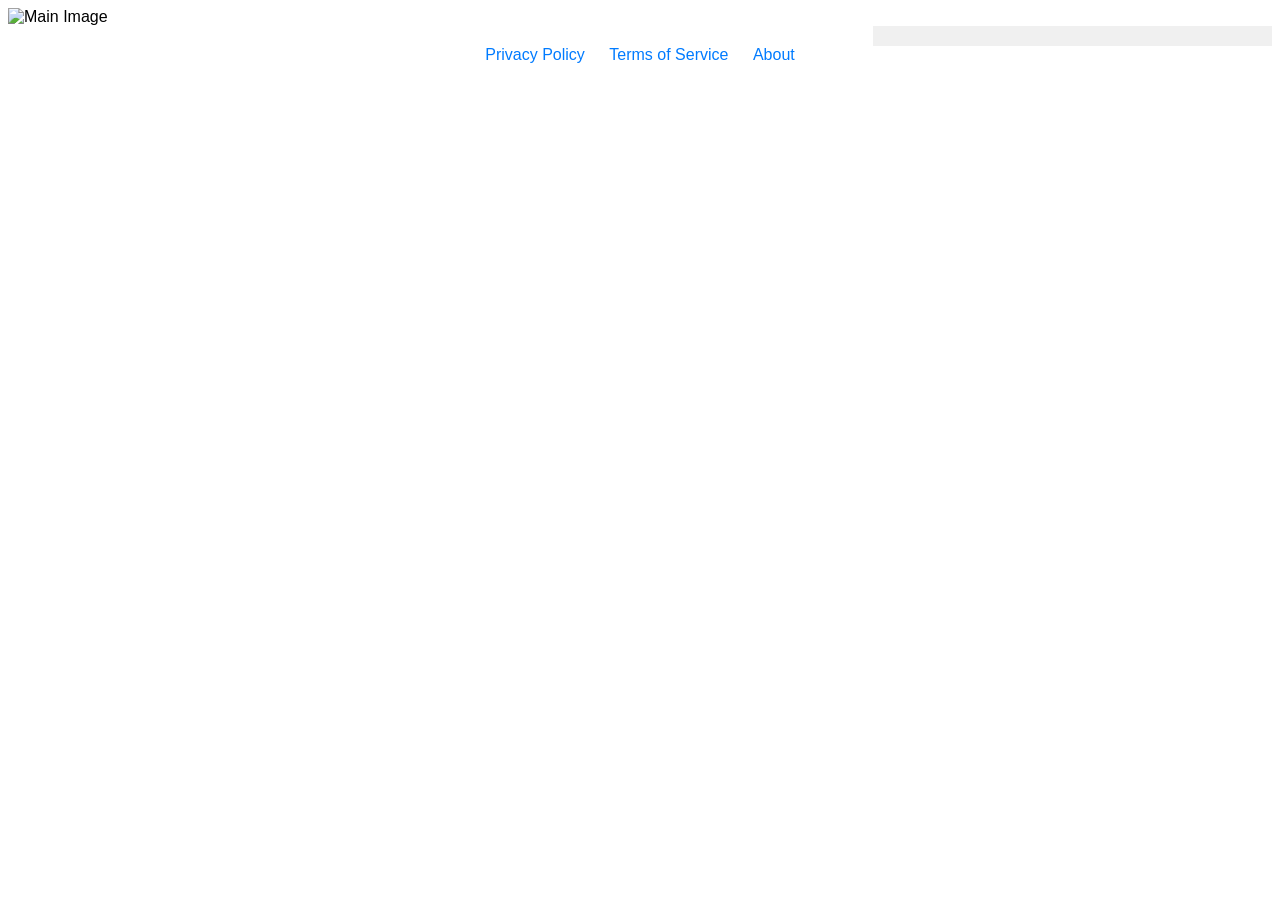
==== index.html @ 6413a58e "Update index.html" ====
<!DOCTYPE html>
<html>
<head>
    <title>Home Page</title>
    <link rel="stylesheet" type="text/css" href="styles.css">
    <script type="text/javascript" src="script.js"></script>
</head>
<body>
    <!-- Main section with image and articles -->
    <div id="main-section">
        <img src="main-image.jpg" alt="Main Image">
        <div id="articles">
            <!-- Your articles go here -->
        </div>
    </div>
    <!-- Right rail -->
    <div id="right-rail">
        <!-- Your right rail content goes here -->
    </div>
    <!-- Footer with links to other pages -->
    <footer>
        <a href="privacy-policy.html">Privacy Policy</a>
        <a href="terms-of-service.html">Terms of Service</a>
        <a href="about.html">About</a>
    </footer>
</body>
</html>
---- styles.css ----
/* styles.css */
body {
    font-family: Arial, sans-serif;
}

#main-section {
    float: left;
    width: 70%;
}

#main-section img {
    max-width: 100%;
}

#right-rail {
    float: right;
    width: 30%;
    background-color: #f0f0f0;
    padding: 10px;
}

footer {
    clear: both;
    text-align: center;
}

/* Styling for the links in the footer */
footer a {
    text-decoration: none;
    margin: 10px;
    color: #007BFF;
}
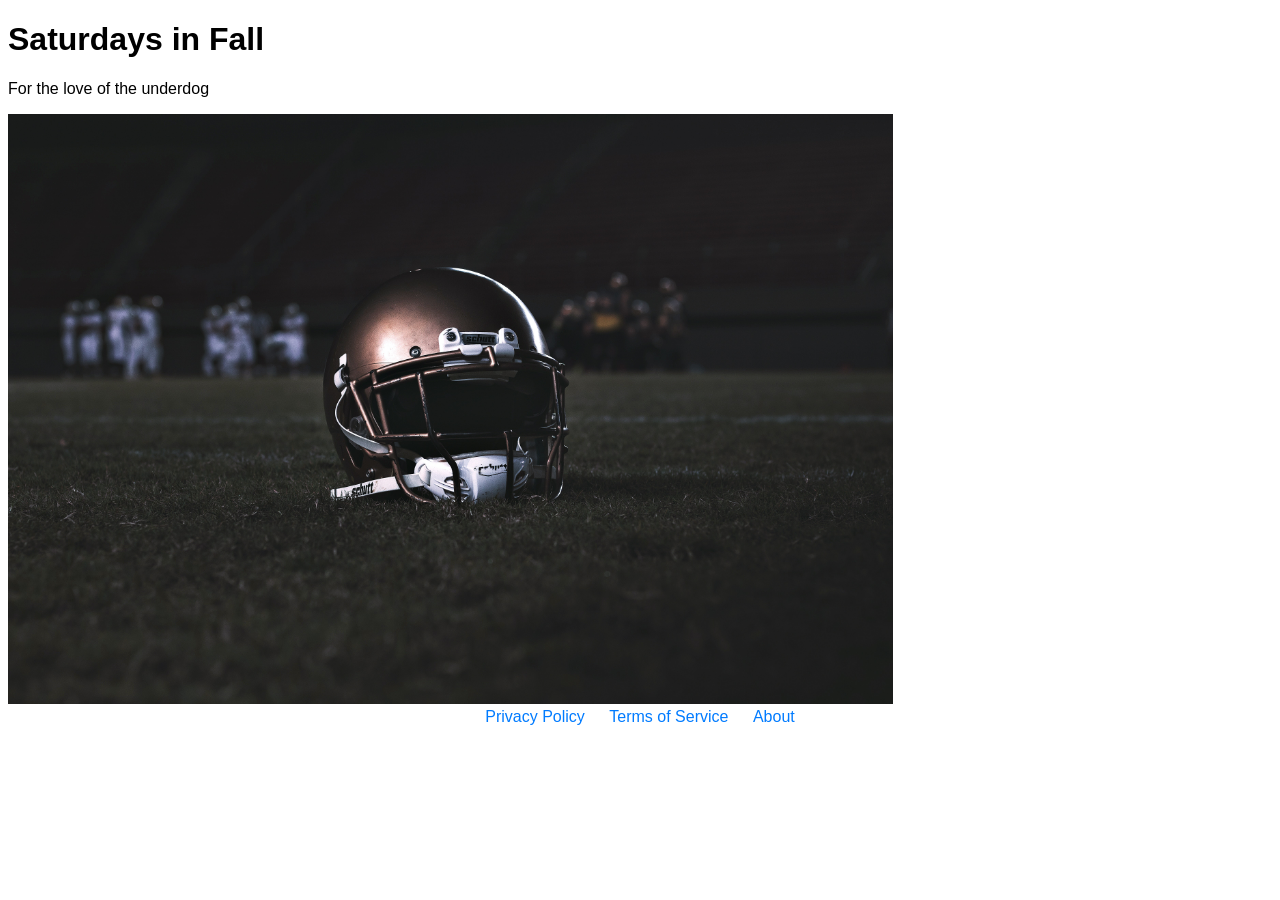
==== commit dcd5dce3: "Update index.html" ====
--- a/index.html
+++ b/index.html
@@ -1,11 +1,16 @@
 <!DOCTYPE html>
 <html>
 <head>
-    <title>Home Page</title>
+    <title>Saturdays in Fall</title>
     <link rel="stylesheet" type="text/css" href="styles.css">
-    <script type="text/javascript" src="script.js"></script>
 </head>
 <body>
+    <!-- Header section with title and headline -->
+    <header>
+        <h1>Saturdays in Fall</h1>
+        <p>For the love of the underdog</p>
+    </header>
+
     <!-- Main section with image and articles -->
     <div id="main-section">
         <img src="main-image.jpg" alt="Main Image">
@@ -13,10 +18,7 @@
             <!-- Your articles go here -->
         </div>
     </div>
-    <!-- Right rail -->
-    <div id="right-rail">
-        <!-- Your right rail content goes here -->
-    </div>
+
     <!-- Footer with links to other pages -->
     <footer>
         <a href="privacy-policy.html">Privacy Policy</a>
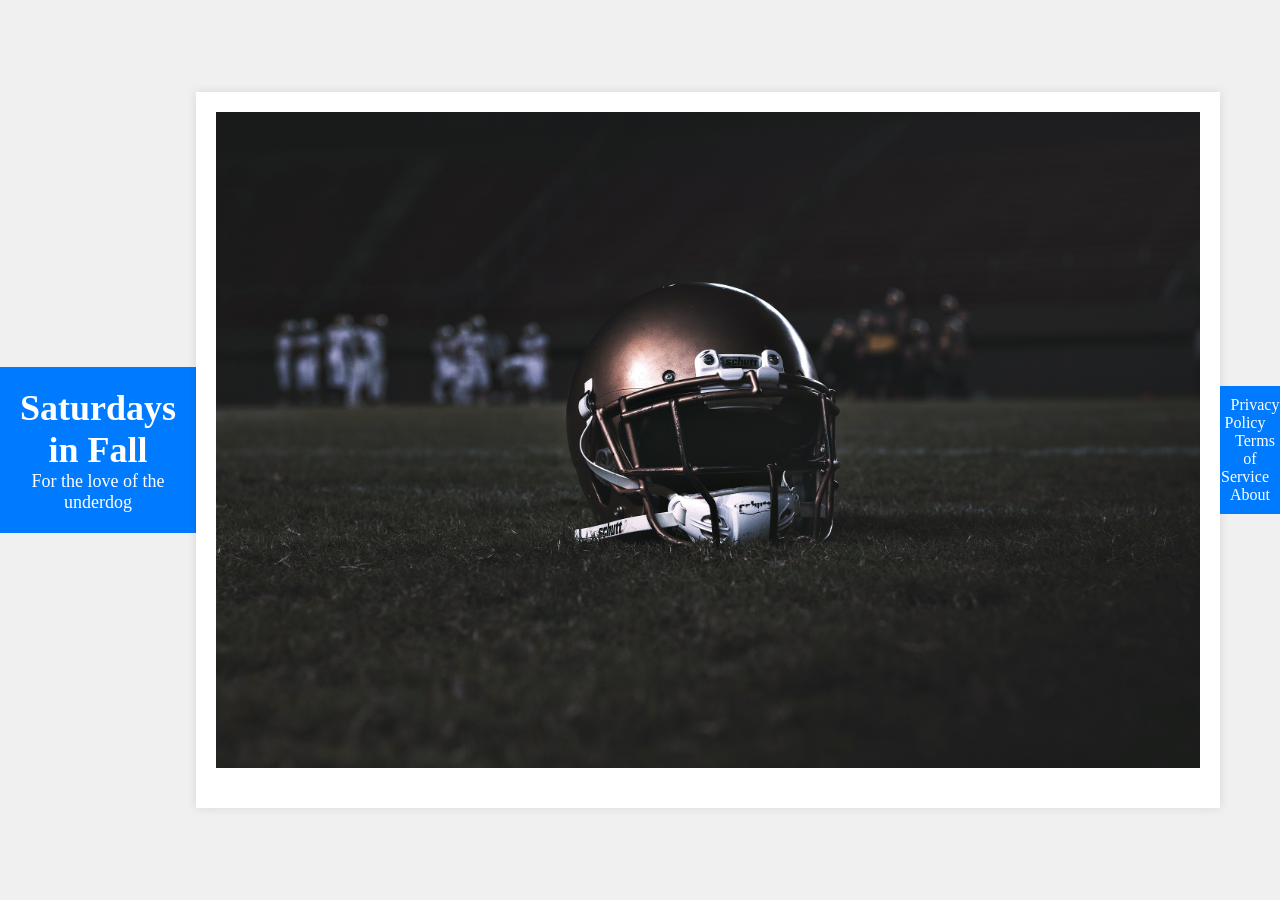
==== commit f0c069dc: "Update index.html" ====
--- a/index.html
+++ b/index.html
@@ -5,25 +5,29 @@
     <link rel="stylesheet" type="text/css" href="styles.css">
 </head>
 <body>
-    <!-- Header section with title and headline -->
+    <!-- Header section with title and subheadline centered above the image -->
     <header>
-        <h1>Saturdays in Fall</h1>
-        <p>For the love of the underdog</p>
+        <h1 class="title">Saturdays in Fall</h1>
+        <p class="subheadline">For the love of the underdog</p>
     </header>
 
     <!-- Main section with image and articles -->
     <div id="main-section">
-        <img src="main-image.jpg" alt="Main Image">
+        <div class="content-container">
+            <img src="main-image.jpg" alt="Main Image" class="main-image">
+        </div>
         <div id="articles">
             <!-- Your articles go here -->
         </div>
     </div>
 
-    <!-- Footer with links to other pages -->
+    <!-- Footer with links at the bottom -->
     <footer>
-        <a href="privacy-policy.html">Privacy Policy</a>
-        <a href="terms-of-service.html">Terms of Service</a>
-        <a href="about.html">About</a>
+        <div class="footer-links">
+            <a href="privacy-policy.html">Privacy Policy</a>
+            <a href="terms-of-service.html">Terms of Service</a>
+            <a href="about.html">About</a>
+        </div>
     </footer>
 </body>
 </html>
--- a/styles.css
+++ b/styles.css
@@ -1,32 +1,62 @@
 /* styles.css */
 body {
-    font-family: Arial, sans-serif;
+    margin: 0;
+    display: flex;
+    justify-content: center;
+    align-items: center;
+    height: 100vh;
+    background-color: #f0f0f0;
+}
+
+header {
+    text-align: center;
+    padding: 20px;
+    background-color: #007BFF;
+    color: #fff;
+}
+
+.title {
+    font-size: 36px;
+    margin: 0;
+}
+
+.subheadline {
+    font-size: 18px;
+    margin: 0;
 }
 
 #main-section {
-    float: left;
-    width: 70%;
+    background-color: #fff;
+    text-align: center;
+    padding: 20px;
+    box-shadow: 0 0 10px rgba(0, 0, 0, 0.1);
 }
 
-#main-section img {
-    max-width: 100%;
+.content-container {
+    display: flex;
+    justify-content: center;
+    align-items: center;
+    margin-bottom: 20px;
 }
 
-#right-rail {
-    float: right;
-    width: 30%;
-    background-color: #f0f0f0;
-    padding: 10px;
+.main-image {
+    max-width: 100%;
+    height: auto;
+}
+
+#articles {
+    /* Your article styles go here */
 }
 
 footer {
-    clear: both;
     text-align: center;
+    background-color: #007BFF;
+    color: #fff;
+    padding: 10px 0;
 }
 
-/* Styling for the links in the footer */
 footer a {
     text-decoration: none;
-    margin: 10px;
-    color: #007BFF;
+    color: #fff;
+    margin: 0 10px;
 }
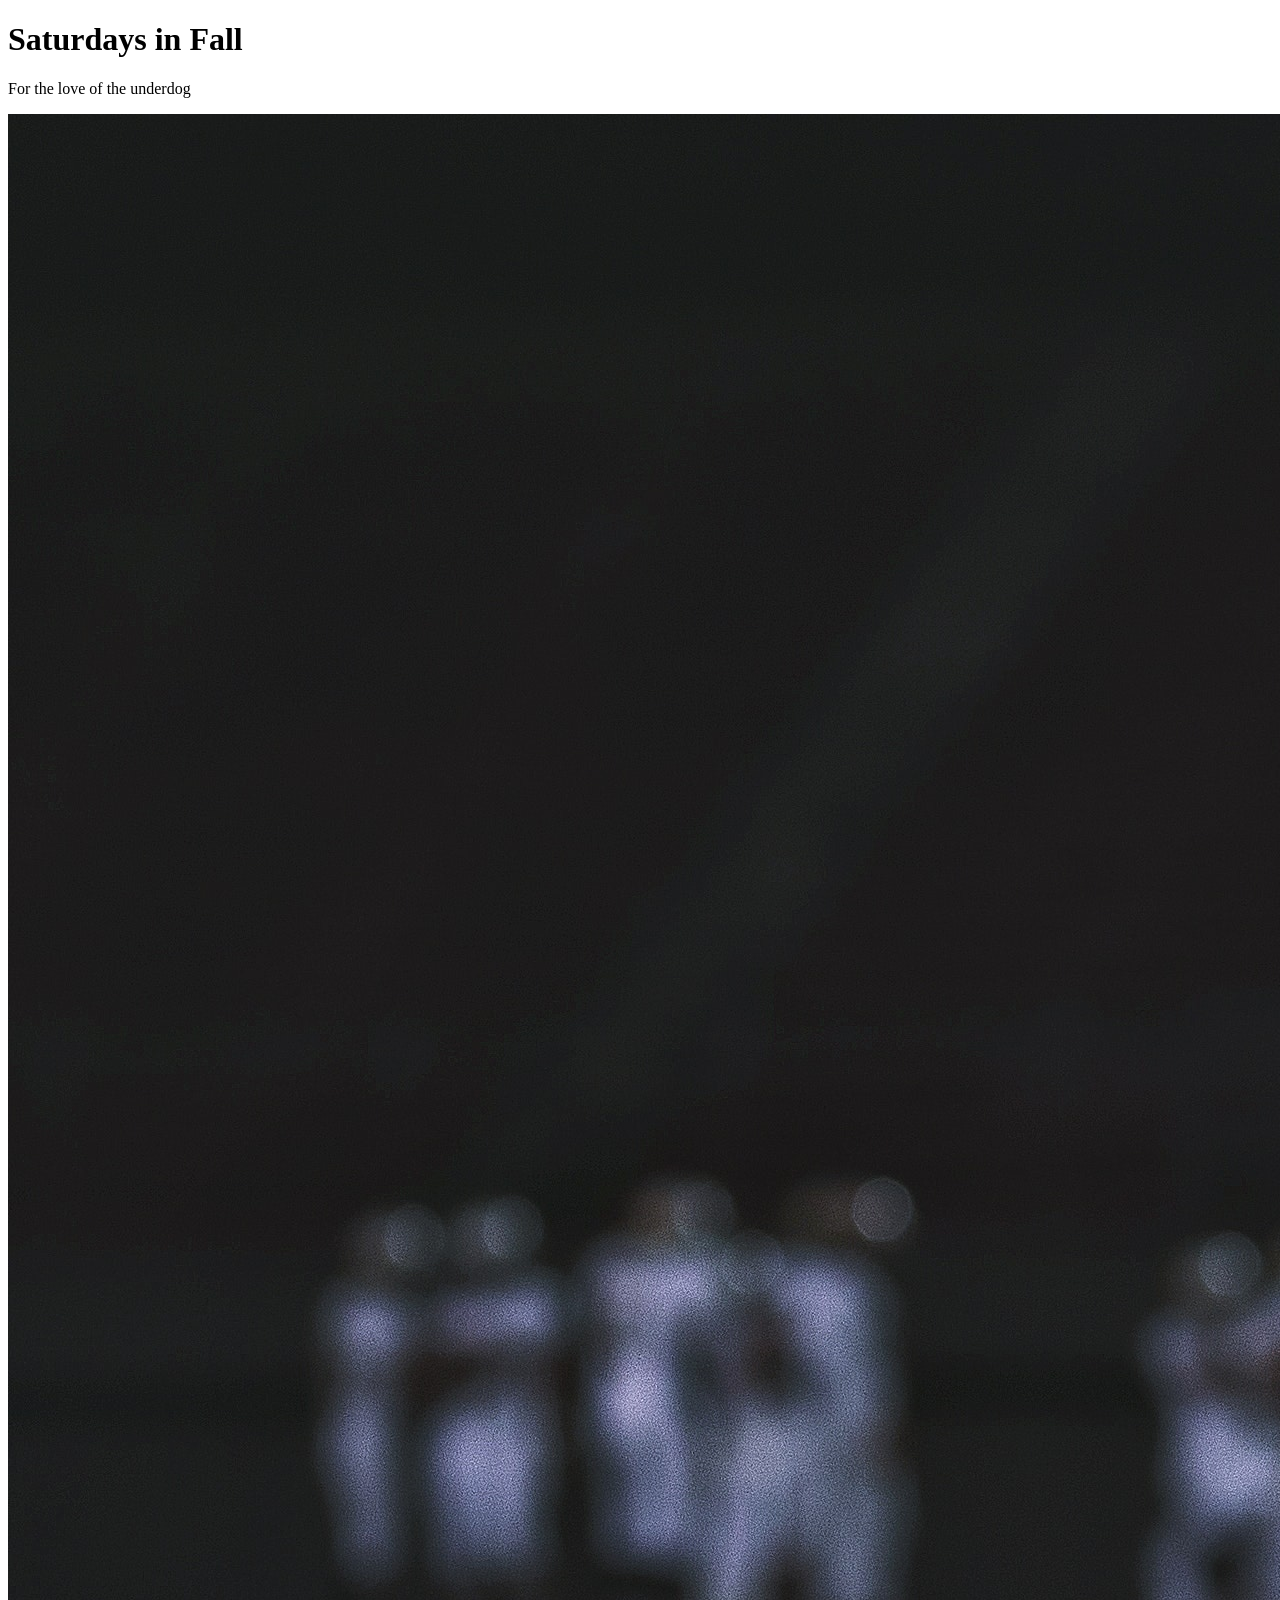
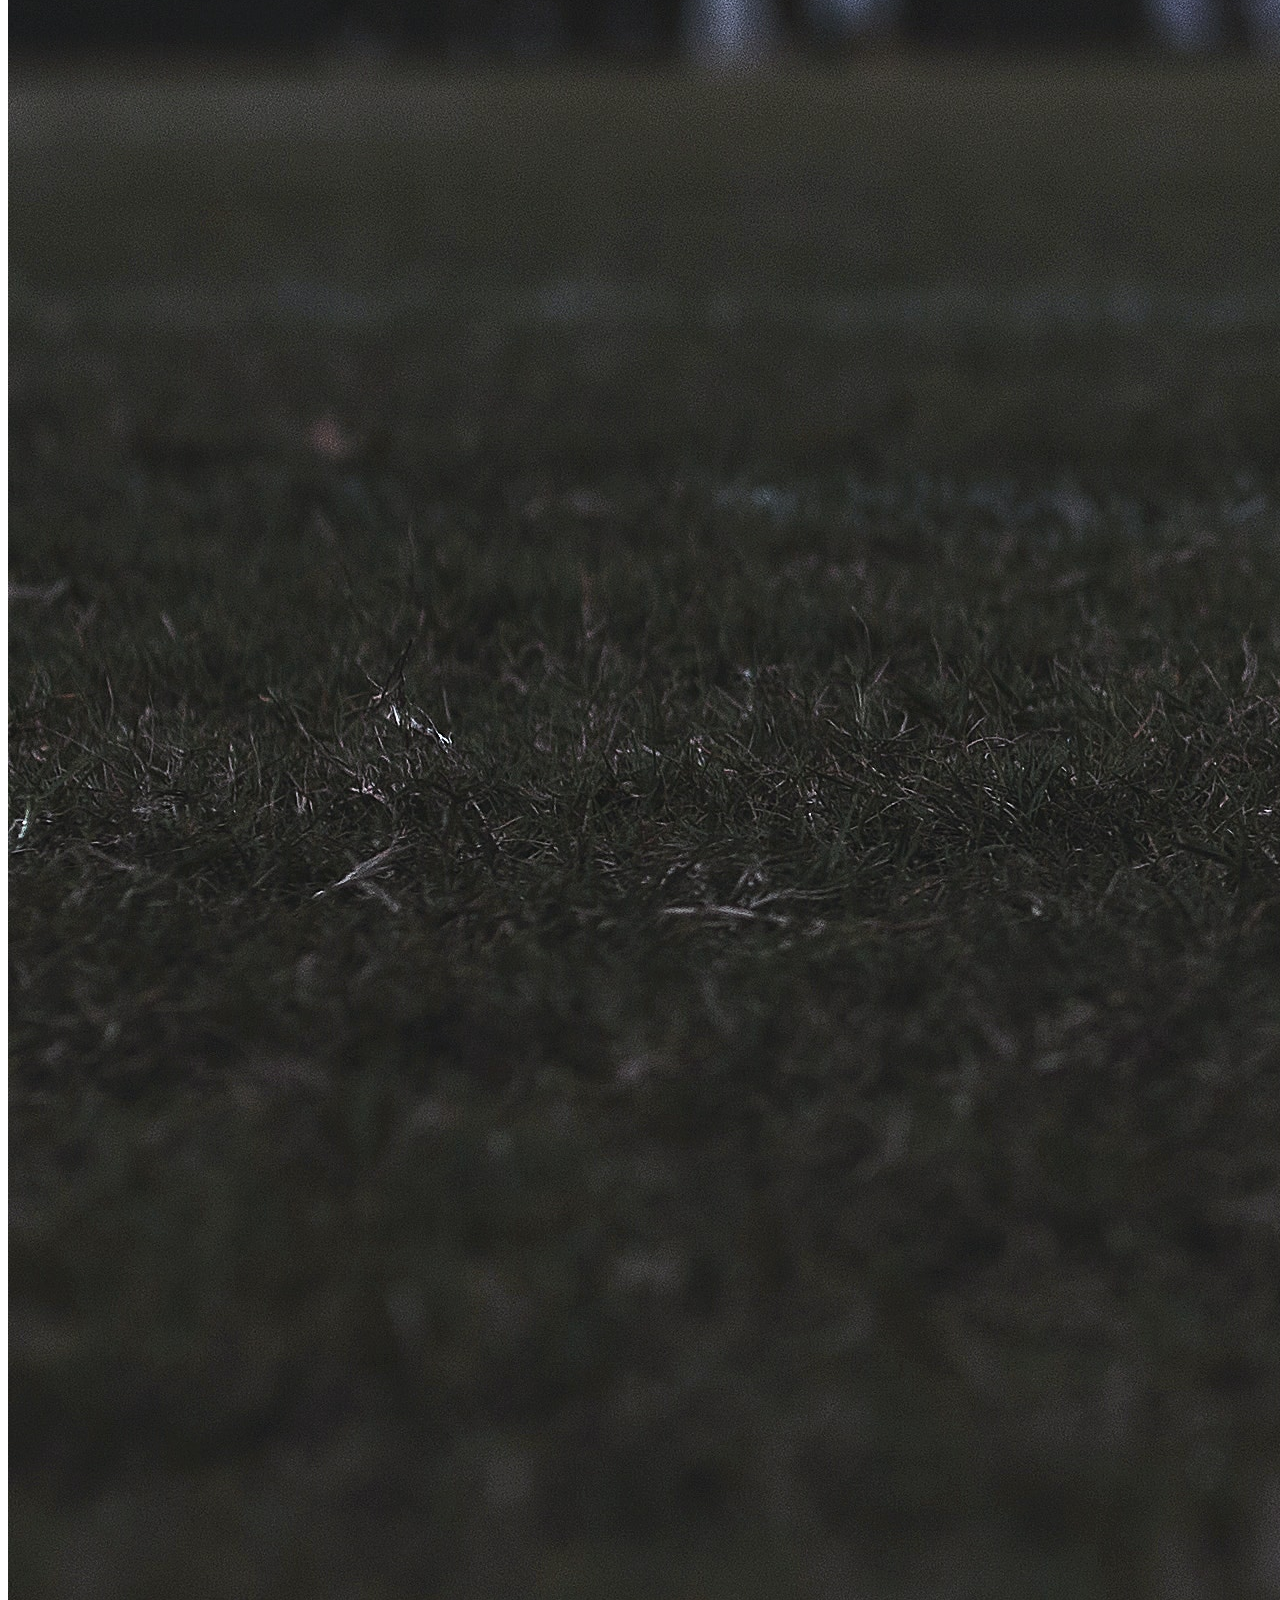
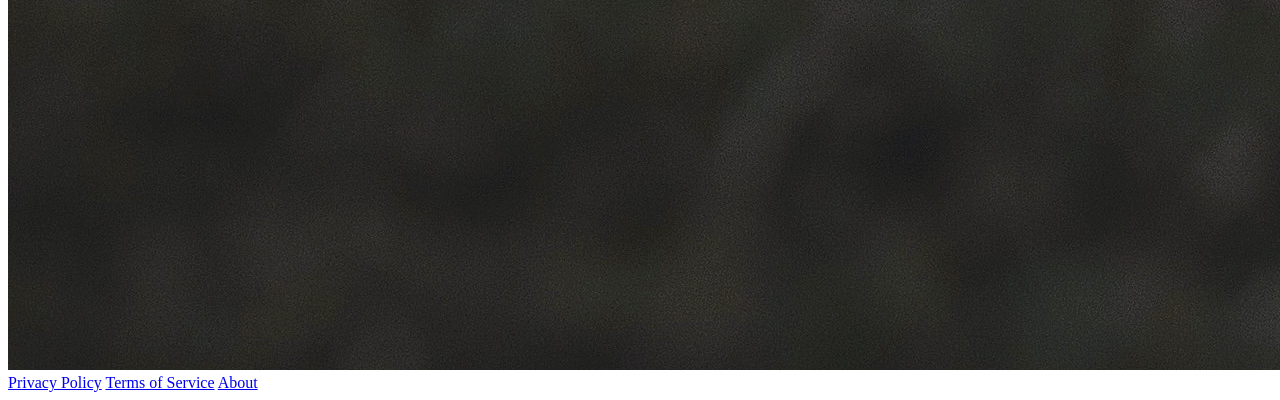
==== commit 1bb25b75: "Update index.html" ====
--- a/index.html
+++ b/index.html
@@ -2,7 +2,7 @@
 <html>
 <head>
     <title>Saturdays in Fall</title>
-    <link rel="stylesheet" type="text/css" href="styles.css">
+    <link rel="stylesheet" type="text css" href="styles.css">
 </head>
 <body>
     <!-- Header section with title and subheadline centered above the image -->
--- a/styles.css
+++ b/styles.css
@@ -6,13 +6,14 @@
     align-items: center;
     height: 100vh;
     background-color: #f0f0f0;
+    flex-direction: column; /* To stack header, main, and footer vertically */
 }
 
 header {
     text-align: center;
-    padding: 20px;
     background-color: #007BFF;
     color: #fff;
+    padding: 20px 0;
 }
 
 .title {
@@ -55,6 +56,12 @@
     padding: 10px 0;
 }
 
+.footer-links {
+    /* Center the links horizontally */
+    display: flex;
+    justify-content: center;
+}
+
 footer a {
     text-decoration: none;
     color: #fff;
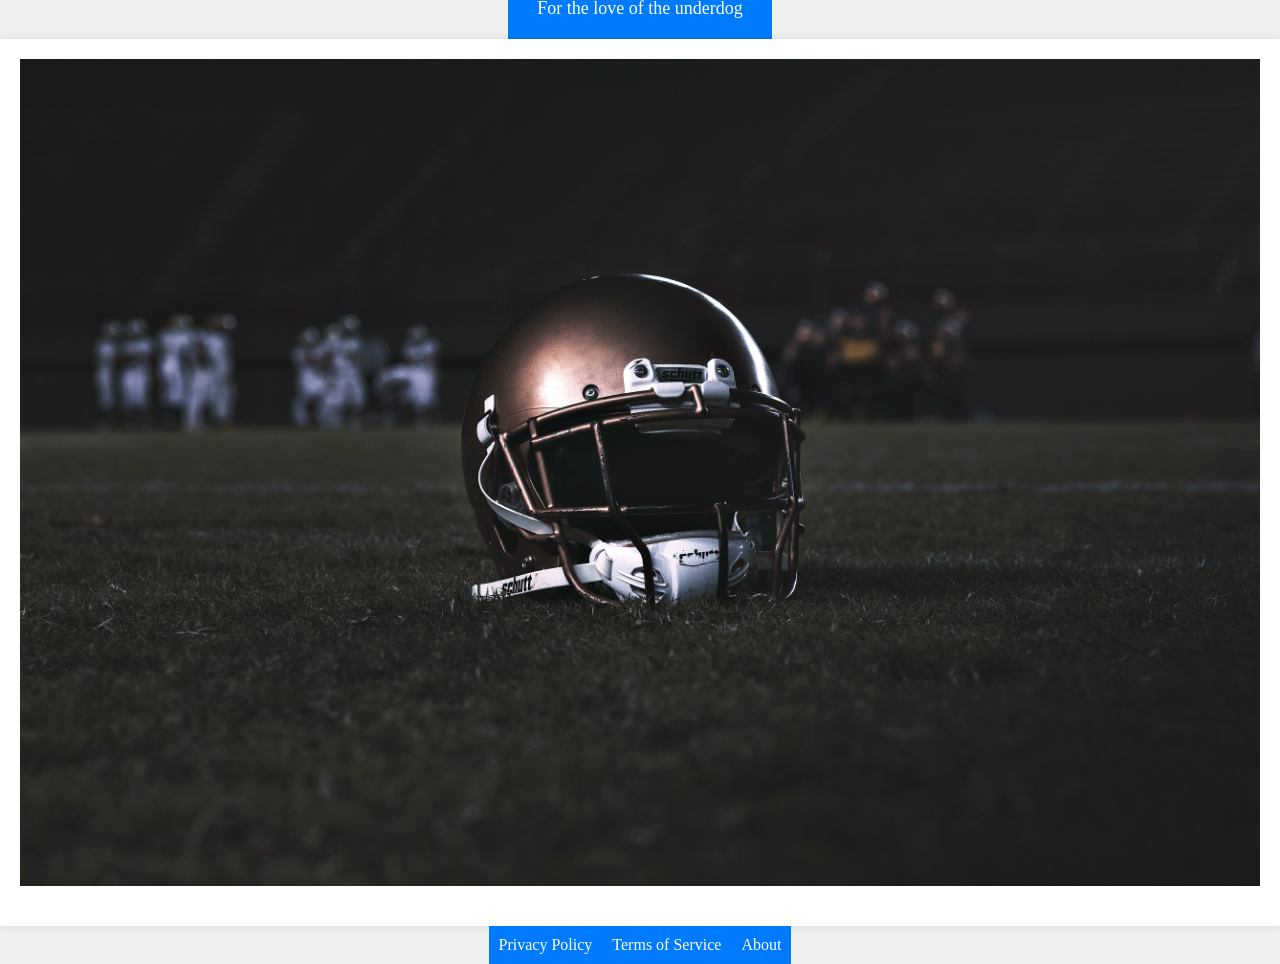
==== commit 4365b684: "Update index.html" ====
--- a/index.html
+++ b/index.html
@@ -2,7 +2,7 @@
 <html>
 <head>
     <title>Saturdays in Fall</title>
-    <link rel="stylesheet" type="text css" href="styles.css">
+    <link rel="stylesheet" type="text/css" href="styles.css">
 </head>
 <body>
     <!-- Header section with title and subheadline centered above the image -->
--- a/styles.css
+++ b/styles.css
@@ -41,8 +41,9 @@
 }
 
 .main-image {
-    max-width: 100%;
+    max-width: 100%; /* Ensure the image fits the container */
     height: auto;
+    display: block; /* Remove extra spacing below image */
 }
 
 #articles {
@@ -57,9 +58,8 @@
 }
 
 .footer-links {
-    /* Center the links horizontally */
     display: flex;
-    justify-content: center;
+    justify-content: center; /* Center the links horizontally */
 }
 
 footer a {
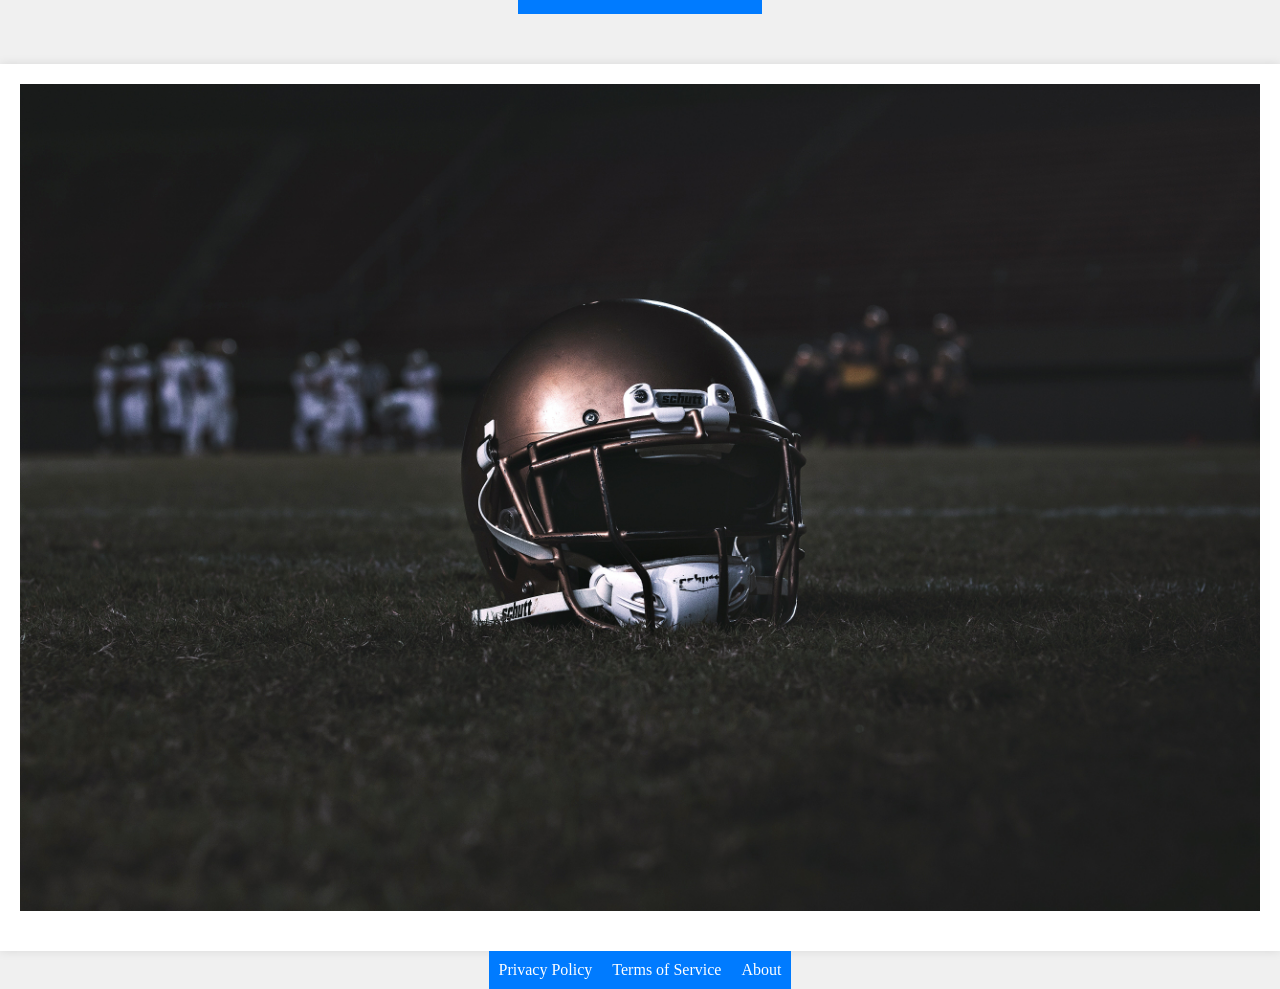
==== commit c292bee4: "Update index.html" ====
--- a/index.html
+++ b/index.html
@@ -7,8 +7,8 @@
 <body>
     <!-- Header section with title and subheadline centered above the image -->
     <header>
-        <h1 class="title">Saturdays in Fall</h1>
-        <p class="subheadline">For the love of the underdog</p>
+        <div class="title">Saturdays in Fall</div>
+        <div class="subheadline">For the love of the underdog</div>
     </header>
 
     <!-- Main section with image and articles -->
--- a/styles.css
+++ b/styles.css
@@ -14,6 +14,8 @@
     background-color: #007BFF;
     color: #fff;
     padding: 20px 0;
+    position: relative; /* Add position relative */
+    z-index: 1; /* Set a z-index to ensure the header is above other elements */
 }
 
 .title {
@@ -31,6 +33,7 @@
     text-align: center;
     padding: 20px;
     box-shadow: 0 0 10px rgba(0, 0, 0, 0.1);
+    margin-top: 50px; /* Add margin to push the main section down */
 }
 
 .content-container {
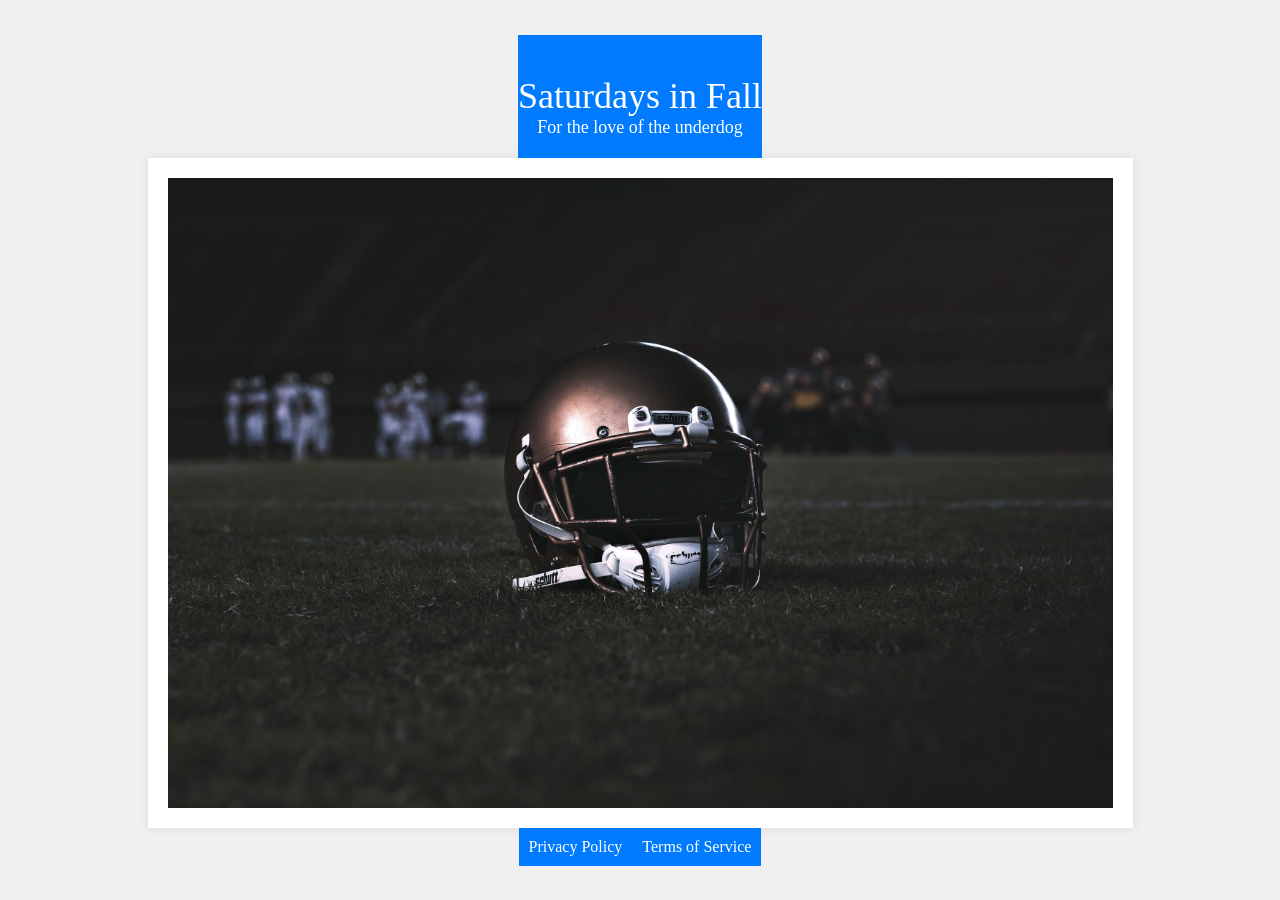
==== commit 7394d97a: "Update index.html" ====
--- a/index.html
+++ b/index.html
@@ -26,7 +26,6 @@
         <div class="footer-links">
             <a href="privacy-policy.html">Privacy Policy</a>
             <a href="terms-of-service.html">Terms of Service</a>
-            <a href="about.html">About</a>
         </div>
     </footer>
 </body>
--- a/styles.css
+++ b/styles.css
@@ -4,7 +4,7 @@
     display: flex;
     justify-content: center;
     align-items: center;
-    height: 100vh;
+    min-height: 100vh;
     background-color: #f0f0f0;
     flex-direction: column; /* To stack header, main, and footer vertically */
 }
@@ -14,13 +14,14 @@
     background-color: #007BFF;
     color: #fff;
     padding: 20px 0;
-    position: relative; /* Add position relative */
-    z-index: 1; /* Set a z-index to ensure the header is above other elements */
+    position: relative;
+    z-index: 1;
 }
 
 .title {
     font-size: 36px;
     margin: 0;
+    padding-top: 20px;
 }
 
 .subheadline {
@@ -33,20 +34,15 @@
     text-align: center;
     padding: 20px;
     box-shadow: 0 0 10px rgba(0, 0, 0, 0.1);
-    margin-top: 50px; /* Add margin to push the main section down */
-}
-
-.content-container {
-    display: flex;
-    justify-content: center;
-    align-items: center;
-    margin-bottom: 20px;
+    min-height: 400px; /* Set a minimum height to ensure space for the image */
+    position: relative; /* Add relative positioning */
 }
 
 .main-image {
-    max-width: 100%; /* Ensure the image fits the container */
-    height: auto;
-    display: block; /* Remove extra spacing below image */
+    max-width: 100%;
+    max-height: 70vh; /* Set a maximum height relative to the viewport height */
+    object-fit: contain; /* Maintain aspect ratio and fit within the container */
+    display: block;
 }
 
 #articles {
@@ -58,11 +54,13 @@
     background-color: #007BFF;
     color: #fff;
     padding: 10px 0;
+    position: relative;
+    z-index: 2;
 }
 
 .footer-links {
     display: flex;
-    justify-content: center; /* Center the links horizontally */
+    justify-content: center;
 }
 
 footer a {
